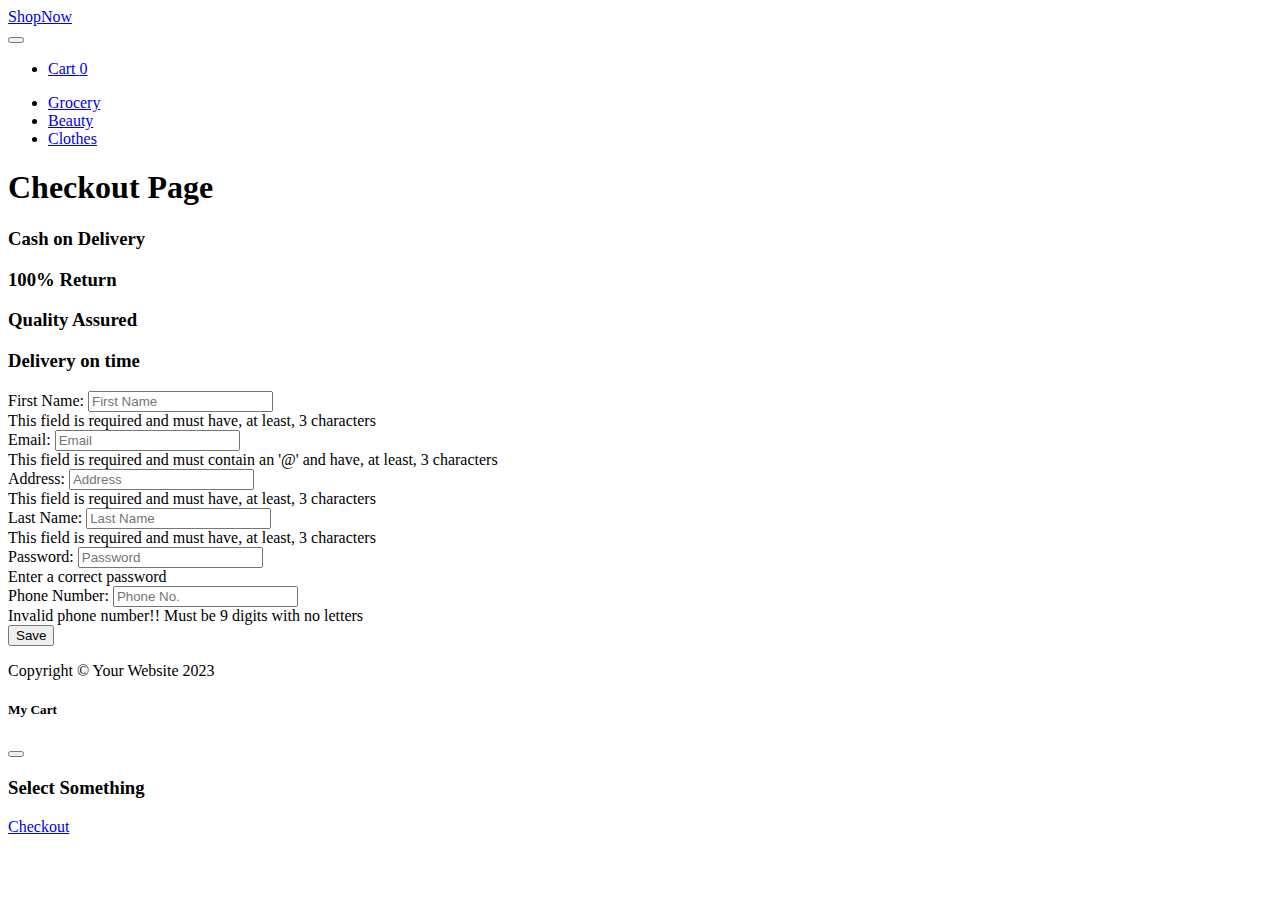
==== checkout.html @ 36ed2995 "Link base Project" ====
<!DOCTYPE html>
<html lang="en">

<head>
	<meta charset="utf-8" />
	<meta name="viewport" content="width=device-width, initial-scale=1, shrink-to-fit=no" />
	<meta name="description" content="" />
	<meta name="author" content="" />
	<title>Checkout</title>
	<!-- Favicon-->
	<link rel="icon" type="image/x-icon" href="images/favicon.ico" />
	<link href="https://cdn.jsdelivr.net/npm/bootstrap@5.3.0/dist/css/bootstrap.min.css" rel="stylesheet"
		integrity="sha384-9ndCyUaIbzAi2FUVXJi0CjmCapSmO7SnpJef0486qhLnuZ2cdeRhO02iuK6FUUVM" crossorigin="anonymous">

	<!-- Fontawesome icons-->
	<link rel="stylesheet" href="https://cdnjs.cloudflare.com/ajax/libs/font-awesome/6.4.0/css/all.min.css"
		integrity="sha512-iecdLmaskl7CVkqkXNQ/ZH/XLlvWZOJyj7Yy7tcenmpD1ypASozpmT/E0iPtmFIB46ZmdtAc9eNBvH0H/ZpiBw=="
		crossorigin="anonymous" referrerpolicy="no-referrer" />

</head>

<body>
	<!-- Navigation-->
	<nav class="navbar py-3 py-lg-0 navbar-light bg-light navbar-expand-lg" id="navbar-example2">
		<div class="container d-flex">
			<a class="navbar-brand" href="#!">ShopNow</a>
			<div class="d-flex flex-row order-lg-last align-items-center">

				<button type="button" class="navbar-toggler order-last collapsed" data-bs-toggle="collapse"
					data-bs-target="#navbar" aria-expanded="false" aria-controls="navbar">
					<span class="navbar-toggler-icon"></span>
				</button>
				<ul class="navbar-nav me-3 me-lg-0 d-flex flex-row align-items-center">
					<li class="dropdown search-dropdown nav-item py-lg-3">
						<a href="javascript:void(0)" class="btn btn-outline-dark flex-center" type="button"
							data-bs-toggle="modal" data-bs-target="#cartModal" onclick="open_modal()"
							data-bs-auto-close="outside">
							<i class="fas fa-shopping-cart me-1"></i> Cart <span
								class="badge bg-dark text-white ms-1 rounded-pill" id="count_product">0</span>
						</a>
					</li>
				</ul>
			</div>

			<div id="navbar" class="navbar-collapse collapse">

				<ul class="navbar-nav me-auto mb-4 mb-lg-0 ms-lg-5">
					<li class="nav-item">
						<a class="nav-link" href="#grocery"><i class="fas fa-shopping-basket"></i> Grocery</a>
					</li>
					<li class="nav-item">
						<a class="nav-link" href="#beauty"><i class="fas fa-heart"></i> Beauty</a>
					</li>
					<li class="nav-item">
						<a class="nav-link" href="#clothes"><i class="fas fa-tshirt"></i> Clothes</a>
					</li>

				</ul>
			</div>
		</div>
	</nav>
	<div class="container">
		<h1 class="text-center head m-4">Checkout Page</h1>

		<div class="row mr-0">
			<div class="col-sm-6">
				<h3 class="my-3 bord shadow text-center"><i class="fas fa-dollar-sign p-2"></i>Cash on Delivery</h3>
			</div>
			<div class="col-sm-6 ">
				<h3 class="my-3 bord shadow text-center"><i class="fas fa-arrows-alt-h p-2"></i>100% Return</h3>
			</div>
		</div>

		<div class="row mr-0">
			<div class="col-sm-6">
				<h3 class="my-3 bord shadow text-center"><i class="far fa-thumbs-up p-2"></i>Quality Assured</h3>
			</div>
			<div class="col-sm-6 ">
				<h3 class="my-3 bord shadow text-center"><i class="fas fa-stopwatch p-2"></i>Delivery on time</h3>
			</div>
		</div>
		<form class="form">
			<div class="row bord p-5 shadow m-5">
				<div class="col-sm-6">
					<div class="mt-3">
						<label for="fName" class="form-label">First Name:</label>
						<input id="fName" class="form-control ml-3" type="text" placeholder="First Name" />
						<div id="errorName" class="invalid-feedback">This field is required and must have, at least, 3
							characters
						</div>
					</div>
					<div class="mt-3 ">
						<label for="fEmail" class="form-label">Email:</label>
						<input id="fEmail" class="form-control ml-3" type="email" placeholder="Email" minlength="3" />
						<div id="errorEmail" class="invalid-feedback">This field is required and must contain an '@' and
							have, at
							least, 3 characters</div>
					</div>
					<div class="mt-3 ">
						<label for="fAddress" class="form-label">Address:</label>
						<input id="fAddress" class="form-control" type="text" placeholder="Address" minlength="3" />
						<div id="errorAddress" class="invalid-feedback">This field is required and must have, at least,
							3 characters
						</div>
					</div>
				</div>
				<div class="col-sm-6">
					<div class="mt-3">
						<label for="fLastN" class="form-label">Last Name:</label>
						<input id="fLastN" class="form-control" type="text" placeholder="Last Name" minlength="3" />
						<div id="errorLastN" class="invalid-feedback">This field is required and must have, at least, 3
							characters
						</div>
					</div>
					<div class="mt-3">
						<label for="fPassword" class="form-label">Password:</label>
						<input id="fPassword" class="form-control" title="(4-8 characters)" type="password"
							minlength="4" maxlength="8" placeholder="Password" />
						<div id="errorPassword" class="invalid-feedback">Enter a correct password</div>
					</div>
					<div class="mt-3">
						<label for="fPhone" class="form-label">Phone Number:</label>
						<input id="fPhone" class="form-control" type="number" placeholder="Phone No." />
						<div id="errorPhone" class="invalid-feedback">Invalid phone number!! Must be 9 digits with no
							letters</div>
					</div>
				</div>
				<div class="col-12 mt-4 final">
					<button type="submit" id="btn" class="p-2 px-4 btn btn-primary shadow-lg" onclick="validate()">
						<i class="fas fa-cart-arrow-down p-2"></i>Save
					</button>
				</div>
			</div>
		</form>

	</div>


	<!-- Footer-->
	<footer class="py-3 bg-dark">
		<div class="container">
			<p class="m-0 text-center text-white">Copyright &copy; Your Website 2023</p>
		</div>
	</footer>

	<div class="modal fade" id="cartModal" tabindex="-1" aria-labelledby="exampleModalLabel" aria-hidden="true">
		<div class="modal-dialog">
			<div class="modal-content">
				<div class="modal-header">
					<h5 class="modal-title" id="exampleModalLabel"><i class="fas fa-cart-arrow-down"></i> My Cart</h5>
					<button type="button" class="btn-close" data-bs-dismiss="modal" aria-label="Close"></button>
				</div>
				<div class="modal-body">
					<div>
						<ul class="list">

						</ul>
						<div>
							<h3 class="text-center bill px-5">Select Something</h3>
						</div>
						<div class="text-center">
							<a href="checkout.html" class="btn btn-primary m-3">Checkout</a>
						</div>
					</div>
				</div>
			</div>
		</div>
	</div>

	<!-- Bootstrap core JS-->
	<script src="https://cdn.jsdelivr.net/npm/bootstrap@5.3.0/dist/js/bootstrap.bundle.min.js"
		integrity="sha384-geWF76RCwLtnZ8qwWowPQNguL3RmwHVBC9FhGdlKrxdiJJigb/j/68SIy3Te4Bkz"
		crossorigin="anonymous"></script>


	<!-- Core theme JS-->
	<script src="js/shop.js"></script>
	<script src="js/checkout.js"></script>
</body>

</html>
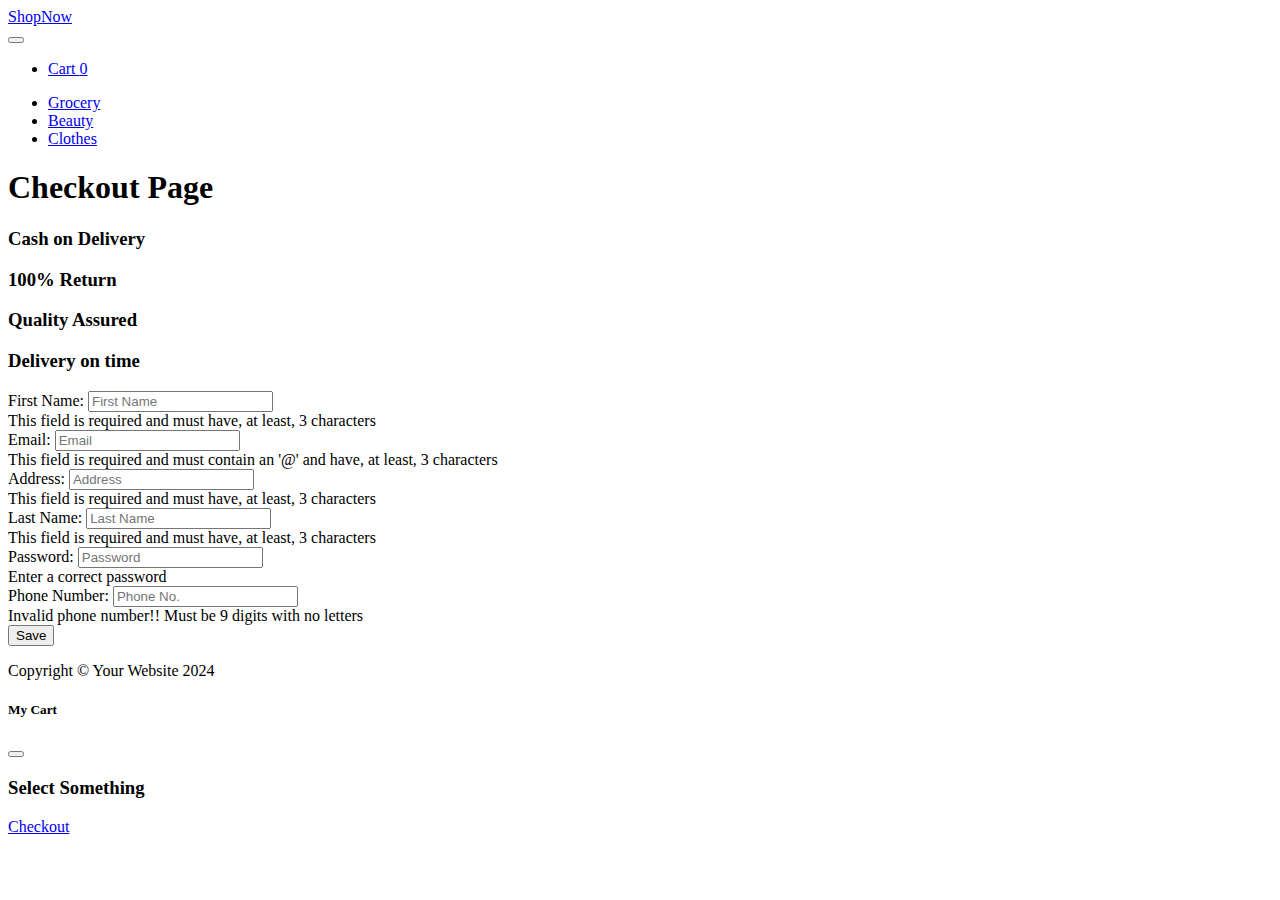
==== commit cd4f9c2b: "Nivell 1 - Excercici 6" ====
--- a/checkout.html
+++ b/checkout.html
@@ -23,7 +23,7 @@
 	<!-- Navigation-->
 	<nav class="navbar py-3 py-lg-0 navbar-light bg-light navbar-expand-lg" id="navbar-example2">
 		<div class="container d-flex">
-			<a class="navbar-brand" href="#!">ShopNow</a>
+			<a class="navbar-brand" href="index.html">ShopNow</a>
 			<div class="d-flex flex-row order-lg-last align-items-center">
 
 				<button type="button" class="navbar-toggler order-last collapsed" data-bs-toggle="collapse"
@@ -46,13 +46,13 @@
 
 				<ul class="navbar-nav me-auto mb-4 mb-lg-0 ms-lg-5">
 					<li class="nav-item">
-						<a class="nav-link" href="#grocery"><i class="fas fa-shopping-basket"></i> Grocery</a>
+						<a class="nav-link" href="index.html#grocery"><i class="fas fa-shopping-basket"></i> Grocery</a>
 					</li>
 					<li class="nav-item">
-						<a class="nav-link" href="#beauty"><i class="fas fa-heart"></i> Beauty</a>
+						<a class="nav-link" href="index.html#beauty"><i class="fas fa-heart"></i> Beauty</a>
 					</li>
 					<li class="nav-item">
-						<a class="nav-link" href="#clothes"><i class="fas fa-tshirt"></i> Clothes</a>
+						<a class="nav-link" href="index.html#clothes"><i class="fas fa-tshirt"></i> Clothes</a>
 					</li>
 
 				</ul>
@@ -139,7 +139,7 @@
 	<!-- Footer-->
 	<footer class="py-3 bg-dark">
 		<div class="container">
-			<p class="m-0 text-center text-white">Copyright &copy; Your Website 2023</p>
+			<p class="m-0 text-center text-white">Copyright &copy; Your Website 2024</p>
 		</div>
 	</footer>
 
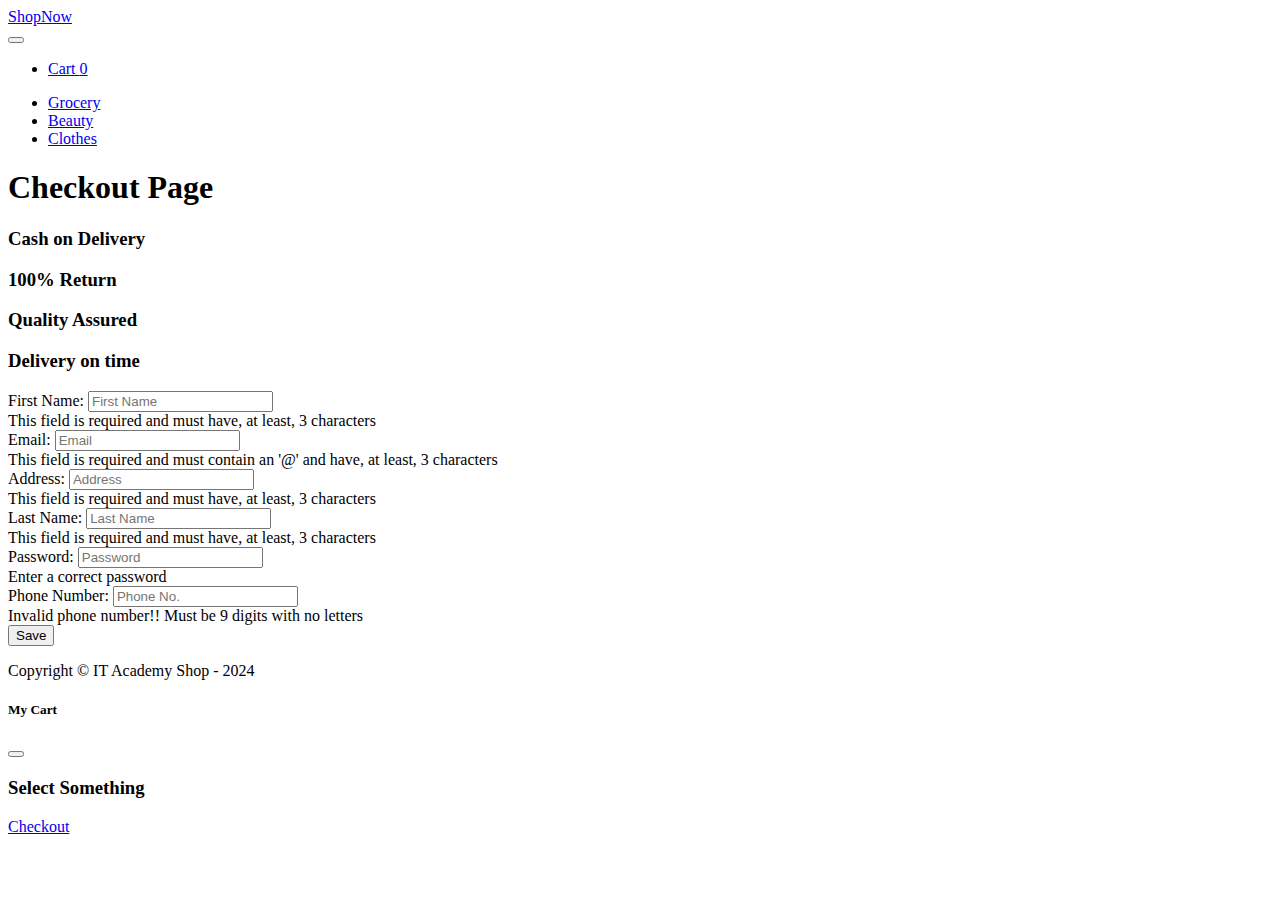
==== commit 06e07ee5: "Nivell 3 - Exercici 8" ====
--- a/checkout.html
+++ b/checkout.html
@@ -4,8 +4,8 @@
 <head>
 	<meta charset="utf-8" />
 	<meta name="viewport" content="width=device-width, initial-scale=1, shrink-to-fit=no" />
-	<meta name="description" content="" />
-	<meta name="author" content="" />
+	<meta name="description" content="Checkout - IT Academy Shop - Sprint 2.2" />
+	<meta name="author" content="Fran Palmero" />
 	<title>Checkout</title>
 	<!-- Favicon-->
 	<link rel="icon" type="image/x-icon" href="images/favicon.ico" />
@@ -16,7 +16,6 @@
 	<link rel="stylesheet" href="https://cdnjs.cloudflare.com/ajax/libs/font-awesome/6.4.0/css/all.min.css"
 		integrity="sha512-iecdLmaskl7CVkqkXNQ/ZH/XLlvWZOJyj7Yy7tcenmpD1ypASozpmT/E0iPtmFIB46ZmdtAc9eNBvH0H/ZpiBw=="
 		crossorigin="anonymous" referrerpolicy="no-referrer" />
-
 </head>
 
 <body>
@@ -139,7 +138,7 @@
 	<!-- Footer-->
 	<footer class="py-3 bg-dark">
 		<div class="container">
-			<p class="m-0 text-center text-white">Copyright &copy; Your Website 2024</p>
+			<p class="m-0 text-center text-white">Copyright &copy; IT Academy Shop - 2024</p>
 		</div>
 	</footer>
 
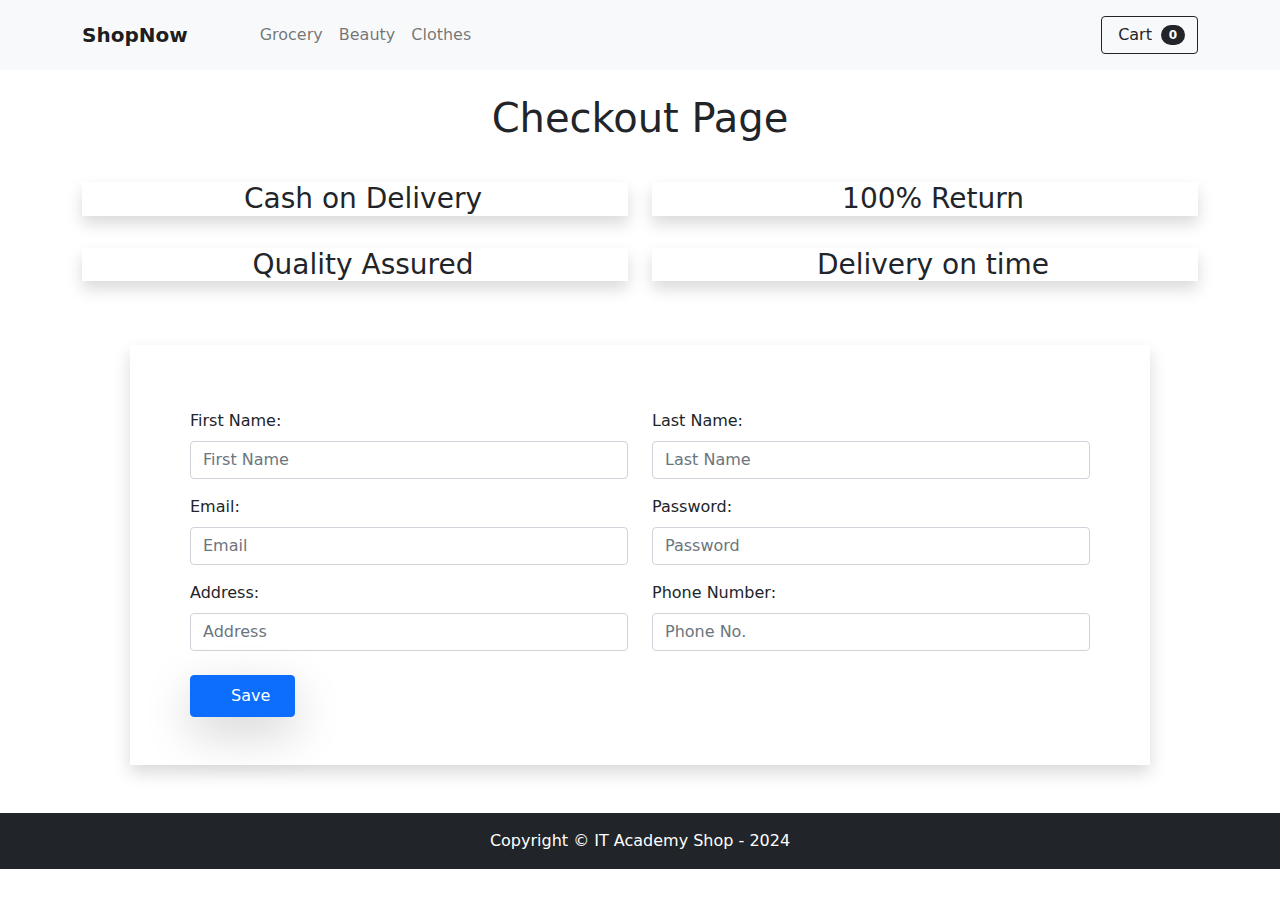
==== commit f463d66d: "Style Updates" ====
--- a/checkout.html
+++ b/checkout.html
@@ -16,6 +16,9 @@
 	<link rel="stylesheet" href="https://cdnjs.cloudflare.com/ajax/libs/font-awesome/6.4.0/css/all.min.css"
 		integrity="sha512-iecdLmaskl7CVkqkXNQ/ZH/XLlvWZOJyj7Yy7tcenmpD1ypASozpmT/E0iPtmFIB46ZmdtAc9eNBvH0H/ZpiBw=="
 		crossorigin="anonymous" referrerpolicy="no-referrer" />
+
+	<!-- Styles -->
+	<link rel="stylesheet" href="./css/styles.css">		
 </head>
 
 <body>
